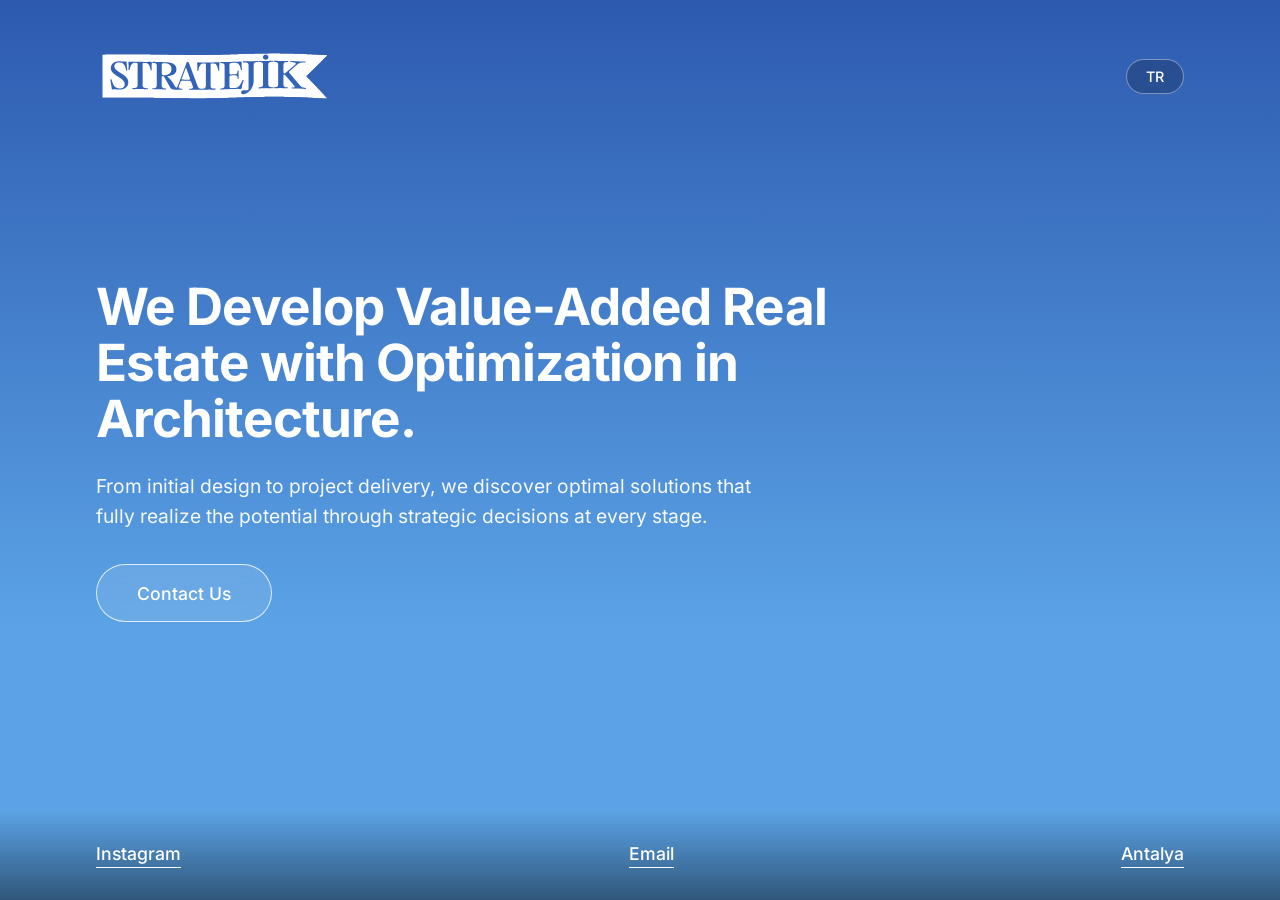
==== en/index.html @ 16b9bbb3 "Improve SEO, sharing, accessibility and performance - Fix favicon, apple-touch-icon and web manifest" ====
<!DOCTYPE html>
<html lang="en">
<head>
    <meta charset="UTF-8">
    <meta name="viewport" content="width=device-width, initial-scale=1.0, viewport-fit=cover">
    <meta name="theme-color" content="#5BA3E6">
    <!-- Opt out of forced dark mode (Samsung Internet / Chrome) -->
    <meta name="color-scheme" content="only light">
    <meta name="supported-color-schemes" content="light">

    <title>STRATEJİK – Development through Architecture</title>
    <meta name="description" content="Architecture and real estate development office based in Antalya, Turkey. We develop value-added real estate with optimization in architecture.">

    <!-- SEO: canonical URL and language alternates -->
    <link rel="canonical" href="https://stratejik.co/en/">
    <link rel="alternate" hreflang="tr" href="https://stratejik.co/">
    <link rel="alternate" hreflang="en" href="https://stratejik.co/en/">
    <link rel="alternate" hreflang="x-default" href="https://stratejik.co/">

    <!-- Social sharing preview -->
    <meta property="og:type" content="website">
    <meta property="og:site_name" content="STRATEJİK">
    <meta property="og:title" content="STRATEJİK – Development through Architecture">
    <meta property="og:description" content="We develop value-added real estate with optimization in architecture. Antalya, Turkey.">
    <meta property="og:url" content="https://stratejik.co/en/">
    <meta property="og:image" content="https://stratejik.co/og-image.jpg">
    <meta property="og:image:width" content="1200">
    <meta property="og:image:height" content="630">
    <meta property="og:image:alt" content="STRATEJİK logo and project visual">
    <meta property="og:locale" content="en_US">
    <meta property="og:locale:alternate" content="tr_TR">
    <meta name="twitter:card" content="summary_large_image">

    <!-- Favicon -->
    <link rel="icon" href="/favicon/favicon.ico" sizes="any">
    <link rel="icon" type="image/png" sizes="32x32" href="/favicon/favicon-32x32.png">
    <link rel="icon" type="image/png" sizes="16x16" href="/favicon/favicon-16x16.png">
    <link rel="apple-touch-icon" href="/favicon/apple-touch-icon.png">
    <link rel="manifest" href="/favicon/site.webmanifest">

    <!-- Performance: preload font and images -->
    <link rel="preload" href="/fonts/inter-latin-wght-normal.woff2" as="font" type="font/woff2" crossorigin>
    <link rel="preload" href="/website-background-desktop.jpg" as="image" media="(min-width: 769px)">
    <link rel="preload" href="/website-background-p1.jpg" as="image" media="(max-width: 768px)">

    <!-- Stylesheet -->
    <link rel="stylesheet" href="/style.css">

    <!-- Structured data for Google -->
    <script type="application/ld+json">
    {
        "@context": "https://schema.org",
        "@type": "ProfessionalService",
        "name": "STRATEJİK",
        "alternateName": "Stratejik Mimarlık",
        "description": "Architecture and real estate development office based in Antalya.",
        "url": "https://stratejik.co/en/",
        "logo": "https://stratejik.co/favicon/android-chrome-512x512.png",
        "image": "https://stratejik.co/og-image.jpg",
        "email": "info@stratejik.co",
        "address": {
            "@type": "PostalAddress",
            "addressLocality": "Antalya",
            "addressCountry": "TR"
        },
        "areaServed": "Antalya",
        "hasMap": "https://maps.app.goo.gl/JWoJA8xjEqFPjVyT9",
        "sameAs": ["https://instagram.com/stratejik.co"]
    }
    </script>

    <script src="/app.js" defer></script>
</head>
<body>

    <!-- Header: logo and language switch -->
    <header class="header">
        <a href="/en/" aria-label="Home" class="logo-link">
            <object data="/stratejik_logo_animation.svg" type="image/svg+xml" class="logo" width="240" aria-label="STRATEJİK">
                <!-- Fallback for older browsers -->
                <img src="/stratejik_logo_animation.svg" alt="Stratejik Architecture Logo" width="240" height="auto">
            </object>
        </a>
        <a href="/" class="btn lang-toggle" hreflang="tr" lang="tr">TR<span class="sr-only"> – Türkçe</span></a>
    </header>

    <!-- Main content: headline and call to action -->
    <main class="main-content">
        <div class="text-container">
            <h1 class="main-headline">We Develop Value-Added Real Estate with Optimization in Architecture.</h1>
            <p class="sub-headline">
                From initial design to project delivery, we discover optimal solutions that fully realize the potential through strategic decisions at every stage.
            </p>
            <a href="mailto:info@stratejik.co" class="btn cta-button">Contact Us</a>
        </div>
    </main>

    <!-- Footer: social media and contact -->
    <footer class="footer">
        <a href="https://instagram.com/stratejik.co" target="_blank" rel="noopener noreferrer">Instagram</a>
        <a href="mailto:info@stratejik.co">Email</a>
        <a href="https://maps.app.goo.gl/JWoJA8xjEqFPjVyT9" target="_blank" rel="noopener noreferrer">Antalya</a>
    </footer>

</body>
</html>
---- style.css ----
/* =========================================
   0. FONT (Inter, kendi sunucumuzdan - Google Fonts'a istek yok)
   latin-ext dosyası Türkçe ğ, ş, İ gibi karakterleri içerir.
   ========================================= */
@font-face {
    font-family: 'Inter';
    font-style: normal;
    font-display: swap;
    font-weight: 100 900;
    src: url('fonts/inter-latin-ext-wght-normal.woff2') format('woff2');
    unicode-range: U+0100-02BA, U+02BD-02C5, U+02C7-02CC, U+02CE-02D7, U+02DD-02FF, U+0304, U+0308, U+0329, U+1D00-1DBF, U+1E00-1E9F, U+1EF2-1EFF, U+2020, U+20A0-20AB, U+20AD-20C0, U+2113, U+2C60-2C7F, U+A720-A7FF;
}

@font-face {
    font-family: 'Inter';
    font-style: normal;
    font-display: swap;
    font-weight: 100 900;
    src: url('fonts/inter-latin-wght-normal.woff2') format('woff2');
    unicode-range: U+0000-00FF, U+0131, U+0152-0153, U+02BB-02BC, U+02C6, U+02DA, U+02DC, U+0304, U+0308, U+0329, U+2000-206F, U+20AC, U+2122, U+2191, U+2193, U+2212, U+2215, U+FEFF, U+FFFD;
}

/* =========================================
   1. DEĞİŞKENLER & TEMEL AYARLAR
   ========================================= */
:root {
    /* Tarayıcıların otomatik koyu mod dönüşümünü engeller */
    color-scheme: only light;
    --primary-text-color: #ffffff;

    --cta-background-color: rgba(255, 255, 255, 0.1);
    --cta-hover-background-color: rgba(255, 255, 255, 0.25);
    --safe-bottom: env(safe-area-inset-bottom, 20px);
    /* Görünür ekran yüksekliğinin %1'i (dvh desteklemeyen eski tarayıcılarda vh) */
    --vh: 1vh;
}

@supports (height: 1dvh) {
    :root { --vh: 1dvh; }
}

html {
    /* Sayfa sınırında esneme / yenileme animasyonunu kapat */
    overscroll-behavior: none;
}

*, *::before, *::after { 
    box-sizing: border-box; 
}

body {
    margin: 0;
    padding: 0;
    font-family: 'Inter', -apple-system, BlinkMacSystemFont, "Segoe UI", Roboto, Helvetica, Arial, sans-serif;
    color: var(--primary-text-color);
    background-color: #5BA3E6;
    /* Masaüstü (Varsayılan) Arka Plan Ayarları - Gradient Karartma Eklendi */
    background-image: 
        linear-gradient(to bottom, rgba(45, 90, 175, 1) 0%, transparent 70%),
        url('website-background-desktop.jpg');
    background-size: 100% 100%, cover;
    background-position: center top, center center;
    background-repeat: no-repeat, no-repeat;
    background-attachment: fixed;
    
    overflow: hidden;
    -webkit-font-smoothing: antialiased;
    -moz-osx-font-smoothing: grayscale;
}

/* =========================================
   2. HEADER & LOGO
   ========================================= */
.header {
    position: fixed;
    top: 0;
    left: 0;
    width: 100%;
    /* Çentik olan cihazlar için güvenli alan boşluğu */
    padding: max(3rem, env(safe-area-inset-top)) 6rem 3rem 6rem;
    display: flex;
    justify-content: space-between;
    align-items: center;
    z-index: 100;
}

.logo {
   pointer-events: none;
    width: 240px;
    max-width: 80vw;
    height: auto;
 /*    filter: invert(0); */
    display: block;
}
/* =========================================
   3. ANA İÇERİK (TYPOGRAPHY & LAYOUT)
   ========================================= */
.main-content {
    position: absolute;
    top: 0;
    left: 0;
    width: 100%;
    height: 100dvh;
    display: flex;
    align-items: center;
    justify-content: flex-start;
    padding: 0 2rem 0 6rem;
    z-index: 10;
}

.text-container {
    max-width: 65%;
    display: flex;
    flex-direction: column;
    gap: 1.5rem;
}

.main-headline {
    font-size: clamp(2rem, 4vw, 3.8rem);
    font-weight: 700;
    line-height: 1.1;
    margin: 0;
    letter-spacing: -0.02em;
}

.sub-headline {
    font-size: clamp(1.1rem, 1.5vw, 1.4rem);
    font-weight: 400;
    line-height: 1.6;
    margin: 0;
    max-width: 90%;
    opacity: 0.95;
}

/* =========================================
   4. BUTONLAR
   ========================================= */
.btn {
    display: inline-flex;
    align-items: center;
    justify-content: center;
    text-decoration: none;
    color: var(--primary-text-color);
    border: 1px solid rgba(255, 255, 255, 0.8);
    border-radius: 50px;
    background-color: var(--cta-background-color);
    backdrop-filter: blur(10px);
    -webkit-backdrop-filter: blur(10px);
    font-weight: 500;
    cursor: pointer;
    transition: all 0.3s ease;
    outline: none;
}

.btn:hover, .btn:focus-visible {
    background-color: var(--cta-hover-background-color);
}

.cta-button {
    align-self: flex-start;
    padding: 1.1rem 2.5rem;
    font-size: 1.1rem;
    margin-top: 0.5rem;
}

.lang-toggle {
    padding: 0.5rem 1.2rem;
    font-size: 0.9rem;
    background: rgba(0, 0, 0, 0.2);
    border: 1px solid rgba(255, 255, 255, 0.4);
    /* iOS soluklaştırma sorununa karşı eklendi */
    color: #ffffff !important; 
    -webkit-text-fill-color: #ffffff;
    opacity: 1;
}

/* Ekranda görünmeyen ama ekran okuyucuların okuduğu metin */
.sr-only {
    position: absolute;
    width: 1px;
    height: 1px;
    padding: 0;
    margin: -1px;
    overflow: hidden;
    clip: rect(0, 0, 0, 0);
    white-space: nowrap;
    border: 0;
}

/* =========================================
   5. FOOTER
   ========================================= */
.footer {
    position: fixed;
    bottom: 0;
    left: 0;
    width: 100%;
    padding: 2rem 6rem;
    display: flex;
    justify-content: space-between;
    background: linear-gradient(to top, rgba(0, 0, 0, 0.7) -50%, transparent 100%);
    z-index: 100;
}

.footer a {
    color: var(--primary-text-color);
    text-decoration: none;
    font-size: 1.1rem;
    font-weight: 500;
    border-bottom: 1px solid var(--primary-text-color);
    padding-bottom: 3px;
    transition: opacity 0.3s ease;
}

.footer a:hover, .footer a:focus-visible {
    opacity: 0.7;
}

/* =========================================
   6. RESPONSIVE TASARIM (TABLET & MOBİL)
   ========================================= */

/* Tablet & Küçük Masaüstü */
@media (max-width: 1024px) {
    .header { 
        padding: max(2rem, env(safe-area-inset-top)) 2rem 2rem 2rem; 
    }
    .footer { padding: 2rem; }
    .main-content { padding: 0 2rem; }
    .text-container { max-width: 100%; }
}

/* Mobil Görünüm (Dikey - Portrait)
   Sayfa kaydırılmaz; her şey ekrana sığacak şekilde ölçeklenir.
   Tasarım 414x800 px'lik bir ekran (iPhone) referans alınarak yapıldı.
   --u bu referanstaki "1 piksel"in o ekrandaki karşılığıdır: ekran daha
   dar ya da daha kısaysa tüm yazı, buton ve boşluklar aynı oranda küçülür,
   böylece yerleşim oranları her telefonda aynı kalır. */
@media (max-width: 768px) {
    :root {
        --u: min(calc(100vw / 414), calc(var(--vh) * 100 / 800));
    }

    body {
        /* Sayfayı ekrana sabitle: kaydırma ve sınırda esneme (bounce) olmasın */
        position: fixed;
        top: 0; right: 0; bottom: 0; left: 0;
        overflow: hidden;
        background-image: none;
        background-color: rgba(45, 90, 175, 1);
    }

    /* Arka plan: ekranın tabanına dayalı, oranı bozulmadan (cover) */
    body::before {
        content: "";
        position: fixed;
        top: 0; right: 0; bottom: 0; left: 0;
        z-index: -1;
        pointer-events: none;
        background-image:
            linear-gradient(to bottom, rgba(45, 90, 175, 1) 0%, transparent 70%),
            url('website-background-p1.jpg');
        background-position: center top, center bottom;
        background-size: 100% 100%, cover;
        background-repeat: no-repeat, no-repeat;
    }

    .header {
        /* Çentik alanı için güvenli boşluk */
        padding: max(calc(24 * var(--u)), env(safe-area-inset-top)) calc(24 * var(--u)) calc(24 * var(--u));
        justify-content: center;
    }

    .logo { width: calc(170 * var(--u)); }

    .lang-toggle {
        position: absolute;
        right: calc(24 * var(--u));
        /* Çentiğe göre buton hizalamasını güvenli alana kaydırmak için */
        top: max(50%, calc(env(safe-area-inset-top) + 20px));
        transform: translateY(-50%);
        padding: calc(8 * var(--u)) calc(19.2 * var(--u));
        font-size: calc(14.4 * var(--u));
    }

    /* Yazı bloğu, ekranın üstten %15'i ile alttan %30'u arasında ortalanır */
    .main-content {
        position: absolute;
        top: 0; right: 0; bottom: 0; left: 0;
        height: 100%;
        padding: calc(var(--vh) * 15) calc(24 * var(--u)) calc(var(--vh) * 30);
        justify-content: center;
    }

    .text-container {
        /* Genişlik de ölçeklenir: satır kırılmaları her ekranda aynı kalır */
        width: calc(366 * var(--u));
        max-width: 100%;
        align-items: center;
        text-align: center;
        gap: calc(19.2 * var(--u));
    }

    .main-headline { font-size: calc(32 * var(--u)); }

    .sub-headline {
        max-width: 100%;
        font-size: calc(17.6 * var(--u));
    }

    .cta-button {
        align-self: center;
        width: 100%;
        max-width: calc(320 * var(--u));
        padding: calc(19.2 * var(--u));
        margin-top: calc(16 * var(--u));
        font-size: calc(17.6 * var(--u));
    }

    .footer {
        padding: calc(24 * var(--u));
        padding-bottom: calc(16 * var(--u) + var(--safe-bottom));
        justify-content: space-around;
        background: linear-gradient(to top, rgba(0, 0, 0, 0.85) 0%, transparent 100%);
    }

    .footer a { font-size: calc(16 * var(--u)); }
}

/* Mobil Görünüm (Yatay - Landscape Ekran Döndürme Durumu) */
@media (max-height: 500px) and (orientation: landscape) {
    /* Yatay ekranda ölçek referansı 844x390 px */
    :root { --u: min(calc(100vw / 844), calc(var(--vh) * 100 / 390)); }

    .header { padding: max(1rem, env(safe-area-inset-top)) 2rem 1rem 2rem; }
    .logo { width: 150px; }
    .lang-toggle { right: 2rem; top: 50%; }
    
    .main-content {
        padding: 70px 2rem 60px 2rem;
        min-height: 100dvh;
    }
    
    .text-container {
        width: auto;
        flex-direction: row;
        align-items: center;
        text-align: left;
        gap: 2rem;
    }
    
    .sub-headline { display: none; }
    
    .cta-button {
        margin: 0;
        padding: 0.8rem 1.5rem;
        width: auto;
        white-space: nowrap;
    }
    
    .footer { padding: 1rem 2rem; }
}
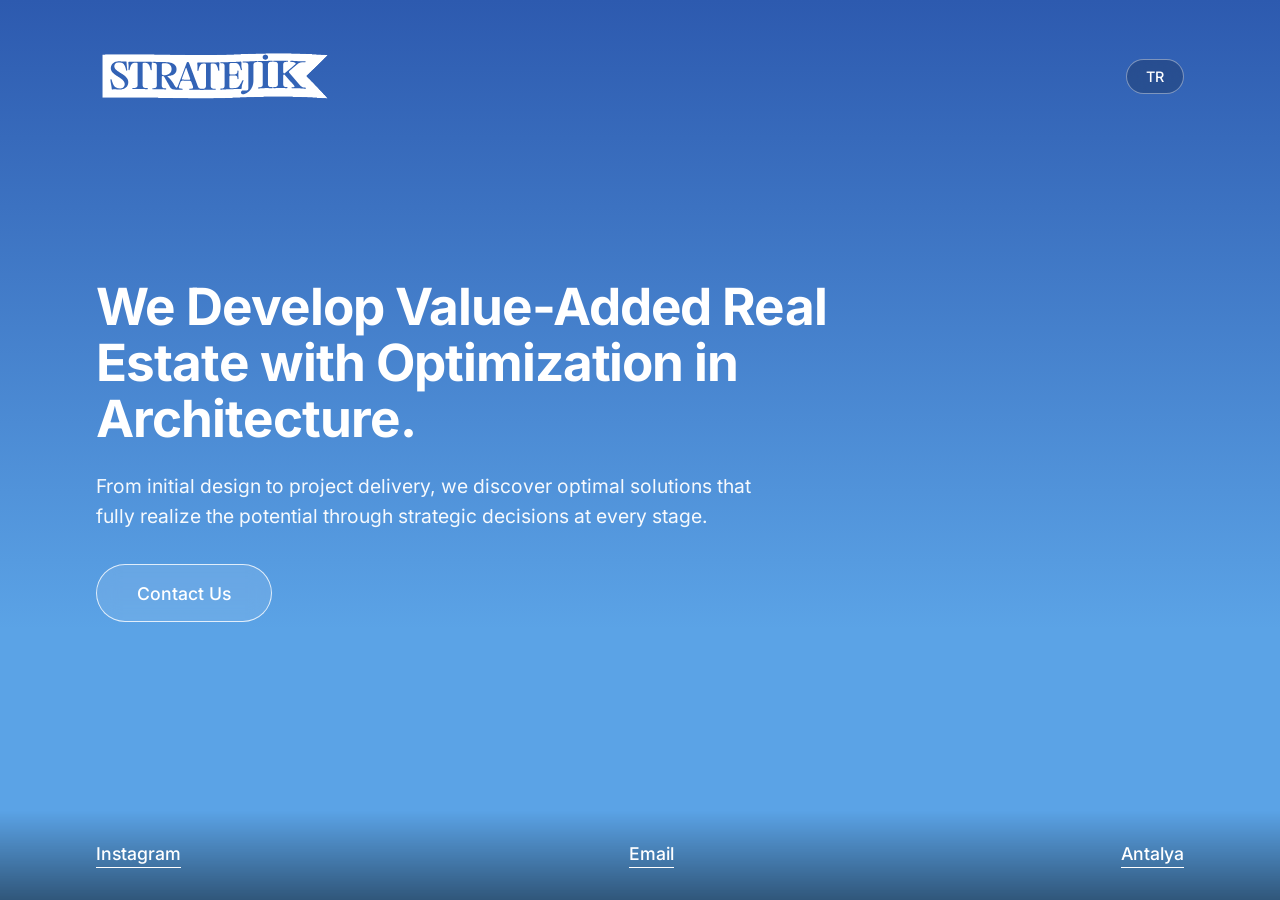
==== commit 809c8fb4: "Restore plain EN/TR language button and version CSS/JS URLs The hidden screen-reader span made the b" ====
--- a/en/index.html
+++ b/en/index.html
@@ -44,7 +44,7 @@
     <link rel="preload" href="/website-background-p1.jpg" as="image" media="(max-width: 768px)">
 
     <!-- Stylesheet -->
-    <link rel="stylesheet" href="/style.css">
+    <link rel="stylesheet" href="/style.css?v=2">
 
     <!-- Structured data for Google -->
     <script type="application/ld+json">
@@ -69,7 +69,7 @@
     }
     </script>
 
-    <script src="/app.js" defer></script>
+    <script src="/app.js?v=2" defer></script>
 </head>
 <body>
 
@@ -81,7 +81,7 @@
                 <img src="/stratejik_logo_animation.svg" alt="Stratejik Architecture Logo" width="240" height="auto">
             </object>
         </a>
-        <a href="/" class="btn lang-toggle" hreflang="tr" lang="tr">TR<span class="sr-only"> – Türkçe</span></a>
+        <a href="/" class="btn lang-toggle" hreflang="tr" lang="tr" aria-label="TR – Türkçe">TR</a>
     </header>
 
     <!-- Main content: headline and call to action -->
--- a/style.css
+++ b/style.css
@@ -174,18 +174,6 @@
     opacity: 1;
 }
 
-/* Ekranda görünmeyen ama ekran okuyucuların okuduğu metin */
-.sr-only {
-    position: absolute;
-    width: 1px;
-    height: 1px;
-    padding: 0;
-    margin: -1px;
-    overflow: hidden;
-    clip: rect(0, 0, 0, 0);
-    white-space: nowrap;
-    border: 0;
-}
 
 /* =========================================
    5. FOOTER
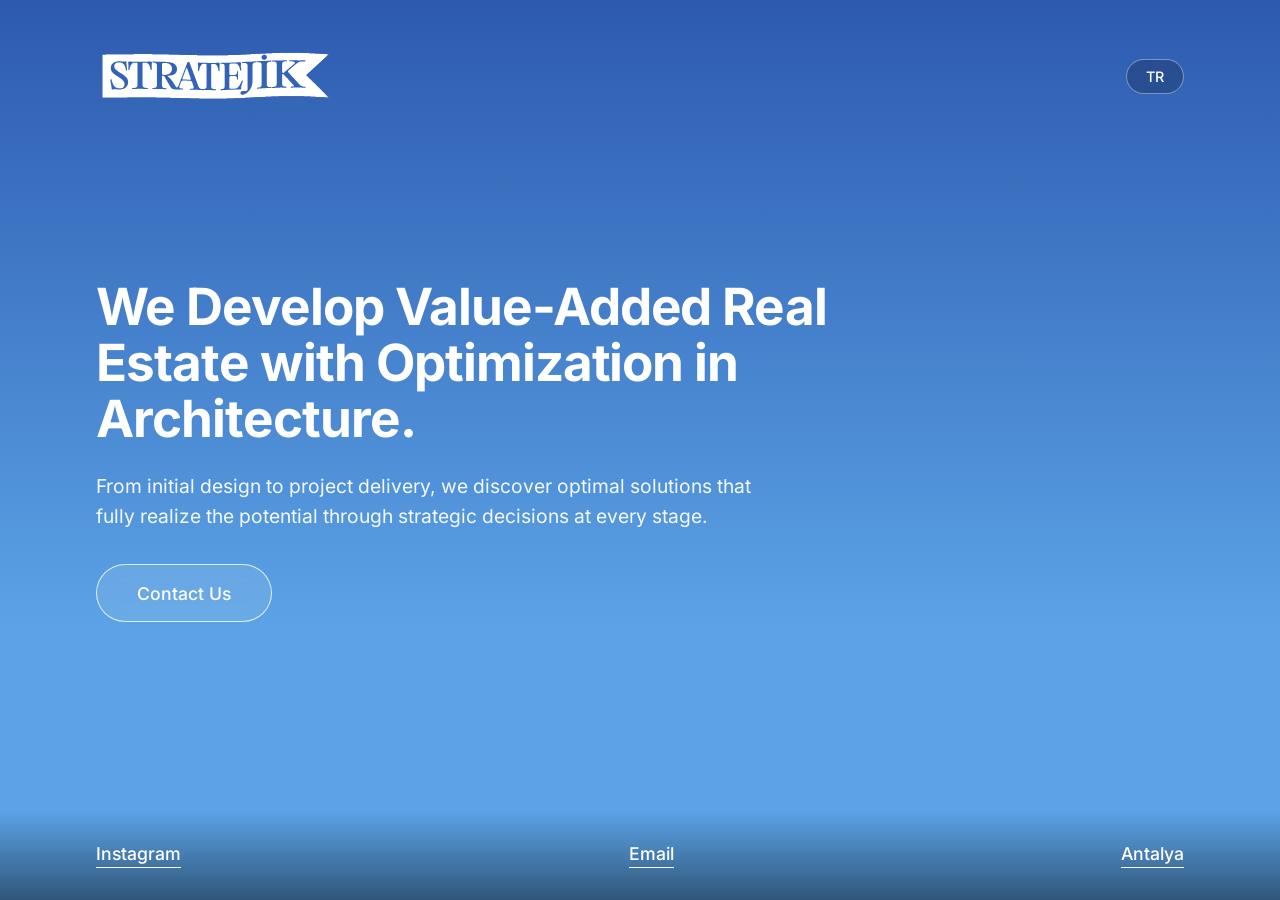
==== commit 074df493: "Add prefers-color-scheme rule so Samsung Internet stops force-darkening Samsung Internet ignores the" ====
--- a/en/index.html
+++ b/en/index.html
@@ -7,6 +7,7 @@
     <!-- Opt out of forced dark mode (Samsung Internet / Chrome) -->
     <meta name="color-scheme" content="only light">
     <meta name="supported-color-schemes" content="light">
+    <meta name="darkreader-lock">
 
     <title>STRATEJİK – Development through Architecture</title>
     <meta name="description" content="Architecture and real estate development office based in Antalya, Turkey. We develop value-added real estate with optimization in architecture.">
@@ -44,7 +45,7 @@
     <link rel="preload" href="/website-background-p1.jpg" as="image" media="(max-width: 768px)">
 
     <!-- Stylesheet -->
-    <link rel="stylesheet" href="/style.css?v=2">
+    <link rel="stylesheet" href="/style.css?v=3">
 
     <!-- Structured data for Google -->
     <script type="application/ld+json">
--- a/style.css
+++ b/style.css
@@ -37,6 +37,17 @@
 
 @supports (height: 1dvh) {
     :root { --vh: 1dvh; }
+}
+
+/* Samsung Internet koyu modu: <meta color-scheme> ayarını dikkate almaz;
+   stil dosyasında prefers-color-scheme sorgusu yoksa sayfayı zorla karartır.
+   Bu kural görünümü değiştirmez (aynı değerler), sadece Samsung'a sitenin
+   renklerine kendisinin karar verdiğini gösterir. Silmeyin. */
+@media (prefers-color-scheme: dark) {
+    :root {
+        color-scheme: only light;
+        --primary-text-color: #ffffff;
+    }
 }
 
 html {
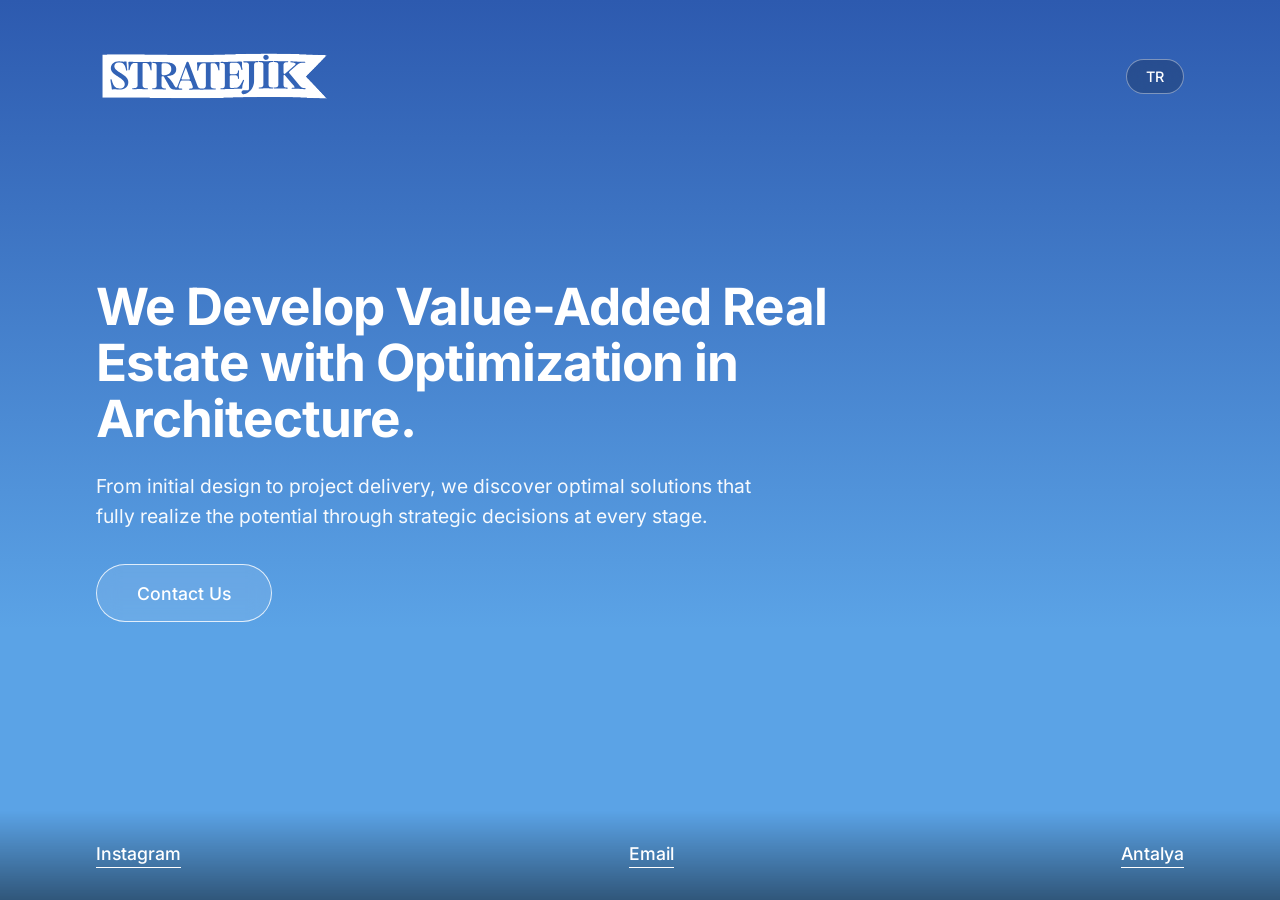
==== commit 8db2543a: "Fix missing logo and blue Safari toolbar - X-Frame-Options DENY blocked the logo, which is embedded " ====
--- a/en/index.html
+++ b/en/index.html
@@ -45,7 +45,7 @@
     <link rel="preload" href="/website-background-p1.jpg" as="image" media="(max-width: 768px)">
 
     <!-- Stylesheet -->
-    <link rel="stylesheet" href="/style.css?v=3">
+    <link rel="stylesheet" href="/style.css?v=4">
 
     <!-- Structured data for Google -->
     <script type="application/ld+json">
--- a/style.css
+++ b/style.css
@@ -240,11 +240,15 @@
         --u: min(calc(100vw / 414), calc(var(--vh) * 100 / 800));
     }
 
+    /* Sayfa ekran boyunda; kaydırılacak içerik yok. Kenardaki esneme app.js ile
+       engellenir. Not: body'ye position: fixed VERMEYİN - iOS 26 Safari alttaki
+       araç çubuğunu kenardaki sabit öğenin rengine boyar (mavi çubuk sorunu). */
+    html, body {
+        height: 100%;
+        overflow: hidden;
+    }
+
     body {
-        /* Sayfayı ekrana sabitle: kaydırma ve sınırda esneme (bounce) olmasın */
-        position: fixed;
-        top: 0; right: 0; bottom: 0; left: 0;
-        overflow: hidden;
         background-image: none;
         background-color: rgba(45, 90, 175, 1);
     }
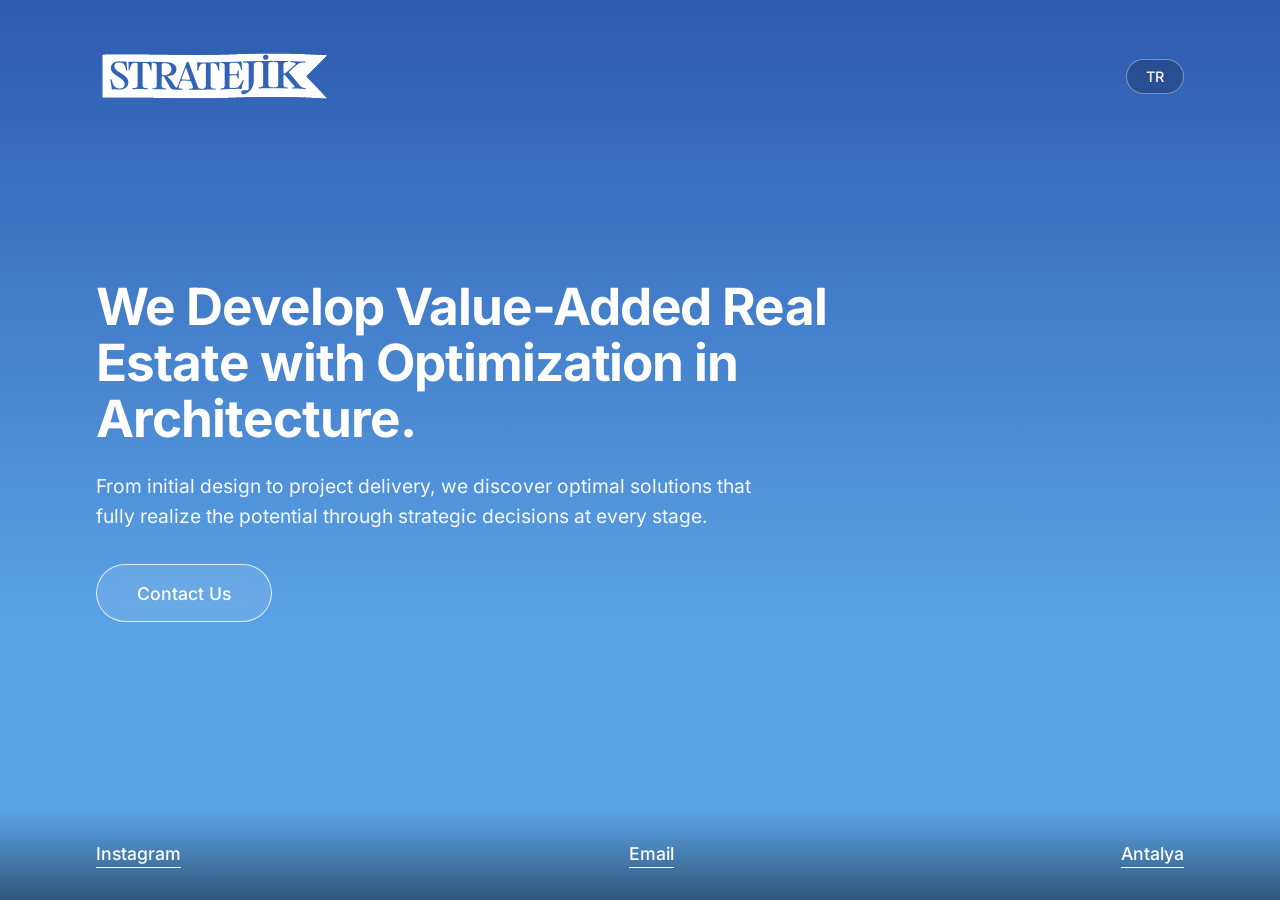
==== commit 04e56665: "Make mobile page background black so Safari's bottom toolbar is dark iOS 26 Safari tints its bottom " ====
--- a/en/index.html
+++ b/en/index.html
@@ -45,7 +45,7 @@
     <link rel="preload" href="/website-background-p1.jpg" as="image" media="(max-width: 768px)">
 
     <!-- Stylesheet -->
-    <link rel="stylesheet" href="/style.css?v=4">
+    <link rel="stylesheet" href="/style.css?v=5">
 
     <!-- Structured data for Google -->
     <script type="application/ld+json">
@@ -73,6 +73,7 @@
     <script src="/app.js?v=2" defer></script>
 </head>
 <body>
+    <div class="safari-top-tint" aria-hidden="true"></div>
 
     <!-- Header: logo and language switch -->
     <header class="header">
--- a/style.css
+++ b/style.css
@@ -78,6 +78,9 @@
     -webkit-font-smoothing: antialiased;
     -moz-osx-font-smoothing: grayscale;
 }
+
+/* Sadece mobilde kullanılır (bkz. mobil bölüm) */
+.safari-top-tint { display: none; }
 
 /* =========================================
    2. HEADER & LOGO
@@ -250,7 +253,28 @@
 
     body {
         background-image: none;
+        /* iOS 26 Safari alttaki araç çubuğunu body'nin arka plan rengine boyar;
+           siyah = koyu araç çubuğu.
+           ESKİ RENK: rgba(45, 90, 175, 1) - sayfa kaydırılabilirken yenileme /
+           esneme sırasında fotoğrafın üstünde açılan boşluğun mavi görünmesini
+           sağlıyordu. Sayfa artık kaydırılmadığı için siyaha çevrildi. Kaydırma
+           geri gelirse bu rengi geri koyun. */
+        background-color: #000000;
+    }
+
+    /* Üst çubuk mavi kalsın: Safari üst çubuğu, ekranın en üstündeki sabit
+       öğenin arka plan rengine boyar (yoksa body'nin siyahına). Bu şerit,
+       arka plan gradyanının başlangıç rengiyle aynı olduğu için görünmez. */
+    .safari-top-tint {
+        display: block;
+        position: fixed;
+        top: 0;
+        left: 0;
+        width: 100%;
+        height: 12px;
         background-color: rgba(45, 90, 175, 1);
+        z-index: 99;
+        pointer-events: none;
     }
 
     /* Arka plan: ekranın tabanına dayalı, oranı bozulmadan (cover) */
@@ -335,6 +359,9 @@
     /* Yatay ekranda ölçek referansı 844x390 px */
     :root { --u: min(calc(100vw / 844), calc(var(--vh) * 100 / 390)); }
 
+    /* Yatayda resim farklı kırpıldığı için şerit seçilebiliyor; kapalı */
+    .safari-top-tint { display: none; }
+
     .header { padding: max(1rem, env(safe-area-inset-top)) 2rem 1rem 2rem; }
     .logo { width: 150px; }
     .lang-toggle { right: 2rem; top: 50%; }
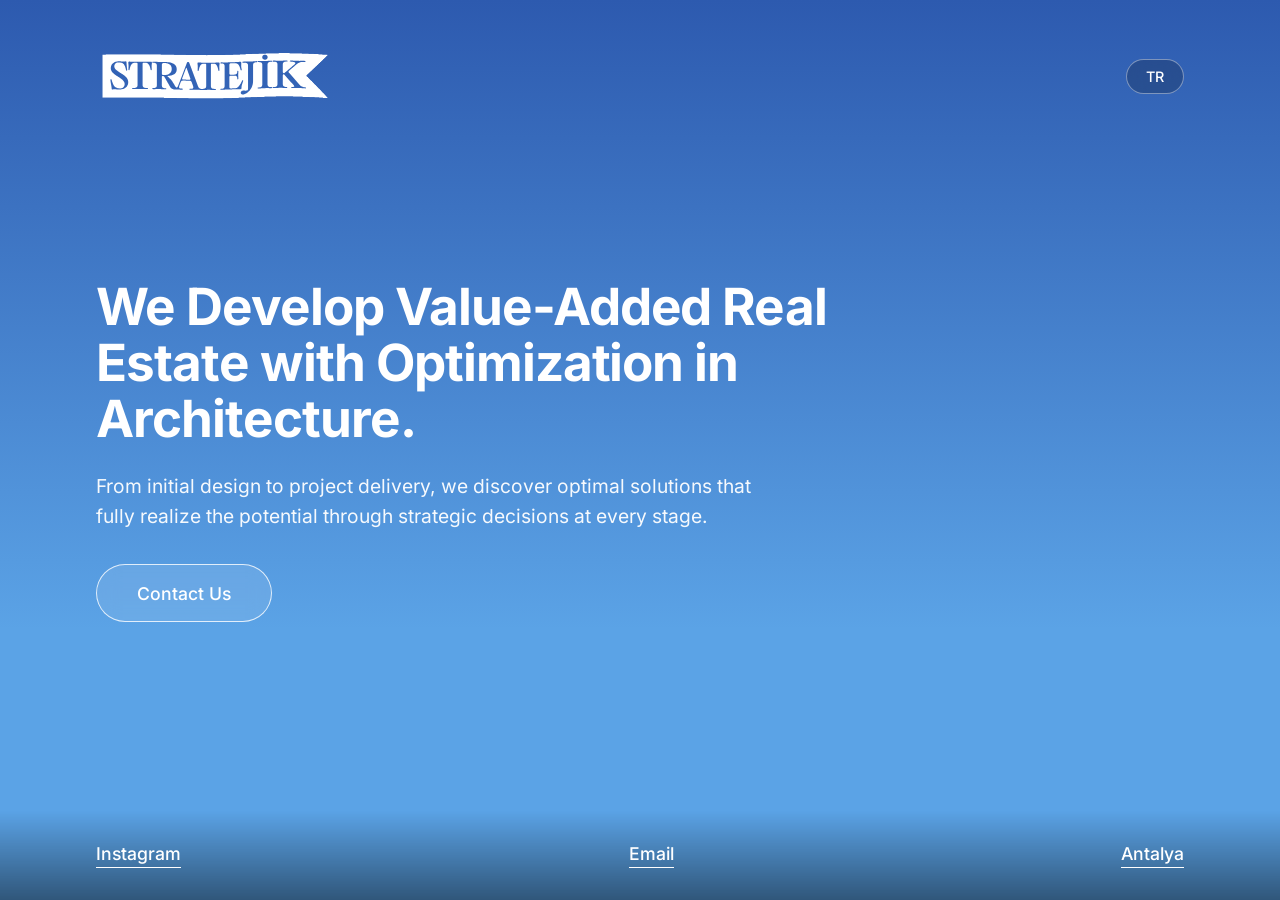
==== commit a0c62cc3: "iOS: extend background photo under Safari's bottom toolbar iOS 26 Safari clips position: fixed layer" ====
--- a/en/index.html
+++ b/en/index.html
@@ -45,7 +45,7 @@
     <link rel="preload" href="/website-background-p1.jpg" as="image" media="(max-width: 768px)">
 
     <!-- Stylesheet -->
-    <link rel="stylesheet" href="/style.css?v=5">
+    <link rel="stylesheet" href="/style.css?v=6">
 
     <!-- Structured data for Google -->
     <script type="application/ld+json">
--- a/style.css
+++ b/style.css
@@ -352,6 +352,33 @@
     }
 
     .footer a { font-size: calc(16 * var(--u)); }
+
+    /* Sadece iOS (Safari ve iOS'taki diğer tarayıcılar): resim alttaki araç
+       çubuğunun ALTINA uzansın. iOS 26 Safari sabit (position: fixed) öğeleri
+       araç çubuğunun üst kenarında keser, ama sayfanın normal katmanını çubuğun
+       altına çizer. Bu yüzden arka plan burada position: absolute ve ekranın en
+       altına kadar (100lvh) uzanıyor. Footer'ın karartması da (fixed olduğu için
+       kesilirdi) aynı katmana taşındı ki çubuğun hizasında çizgi oluşmasın.
+       Android ve diğerleri yukarıdaki fixed düzeni kullanmaya devam eder. */
+    @supports (-webkit-touch-callout: none) {
+        body::before {
+            position: absolute;
+            bottom: auto;
+            height: 100vh;
+            height: 100lvh;
+            background-image:
+                linear-gradient(to bottom, rgba(45, 90, 175, 1) 0%, transparent 70%),
+                linear-gradient(to top, rgba(0, 0, 0, 0.85) 0, rgba(0, 0, 0, 0.7) calc(100lvh - 100svh), transparent 100%),
+                url('website-background-p1.jpg');
+            /* Üst gradyan görünür ekran boyunda kalır; alt karartma = araç çubuğu
+               bölgesi + footer yüksekliği; resim tüm ekranı kaplar */
+            background-size: 100% calc(var(--vh) * 100), 100% calc(100lvh - 100svh + 100 * var(--u)), cover;
+            background-position: center top, center bottom, center bottom;
+            background-repeat: no-repeat, no-repeat, no-repeat;
+        }
+
+        .footer { background: none; }
+    }
 }
 
 /* Mobil Görünüm (Yatay - Landscape Ekran Döndürme Durumu) */
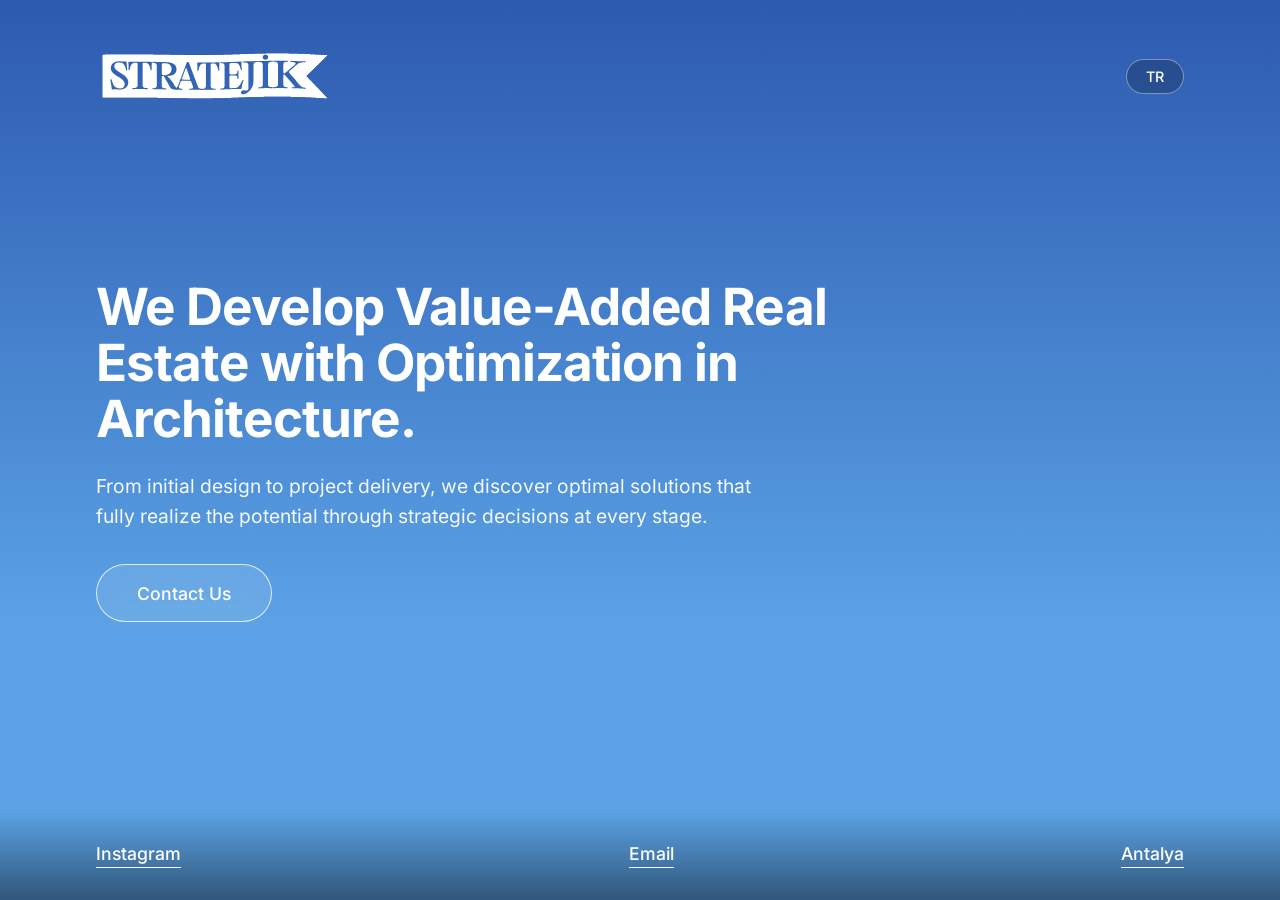
==== commit 1fa1d78a: "Revert "iOS: extend background photo under Safari's bottom toolbar" This reverts commit a0c62cc3e7eb" ====
--- a/en/index.html
+++ b/en/index.html
@@ -45,7 +45,7 @@
     <link rel="preload" href="/website-background-p1.jpg" as="image" media="(max-width: 768px)">
 
     <!-- Stylesheet -->
-    <link rel="stylesheet" href="/style.css?v=6">
+    <link rel="stylesheet" href="/style.css?v=5">
 
     <!-- Structured data for Google -->
     <script type="application/ld+json">
--- a/style.css
+++ b/style.css
@@ -352,33 +352,6 @@
     }
 
     .footer a { font-size: calc(16 * var(--u)); }
-
-    /* Sadece iOS (Safari ve iOS'taki diğer tarayıcılar): resim alttaki araç
-       çubuğunun ALTINA uzansın. iOS 26 Safari sabit (position: fixed) öğeleri
-       araç çubuğunun üst kenarında keser, ama sayfanın normal katmanını çubuğun
-       altına çizer. Bu yüzden arka plan burada position: absolute ve ekranın en
-       altına kadar (100lvh) uzanıyor. Footer'ın karartması da (fixed olduğu için
-       kesilirdi) aynı katmana taşındı ki çubuğun hizasında çizgi oluşmasın.
-       Android ve diğerleri yukarıdaki fixed düzeni kullanmaya devam eder. */
-    @supports (-webkit-touch-callout: none) {
-        body::before {
-            position: absolute;
-            bottom: auto;
-            height: 100vh;
-            height: 100lvh;
-            background-image:
-                linear-gradient(to bottom, rgba(45, 90, 175, 1) 0%, transparent 70%),
-                linear-gradient(to top, rgba(0, 0, 0, 0.85) 0, rgba(0, 0, 0, 0.7) calc(100lvh - 100svh), transparent 100%),
-                url('website-background-p1.jpg');
-            /* Üst gradyan görünür ekran boyunda kalır; alt karartma = araç çubuğu
-               bölgesi + footer yüksekliği; resim tüm ekranı kaplar */
-            background-size: 100% calc(var(--vh) * 100), 100% calc(100lvh - 100svh + 100 * var(--u)), cover;
-            background-position: center top, center bottom, center bottom;
-            background-repeat: no-repeat, no-repeat, no-repeat;
-        }
-
-        .footer { background: none; }
-    }
 }
 
 /* Mobil Görünüm (Yatay - Landscape Ekran Döndürme Durumu) */
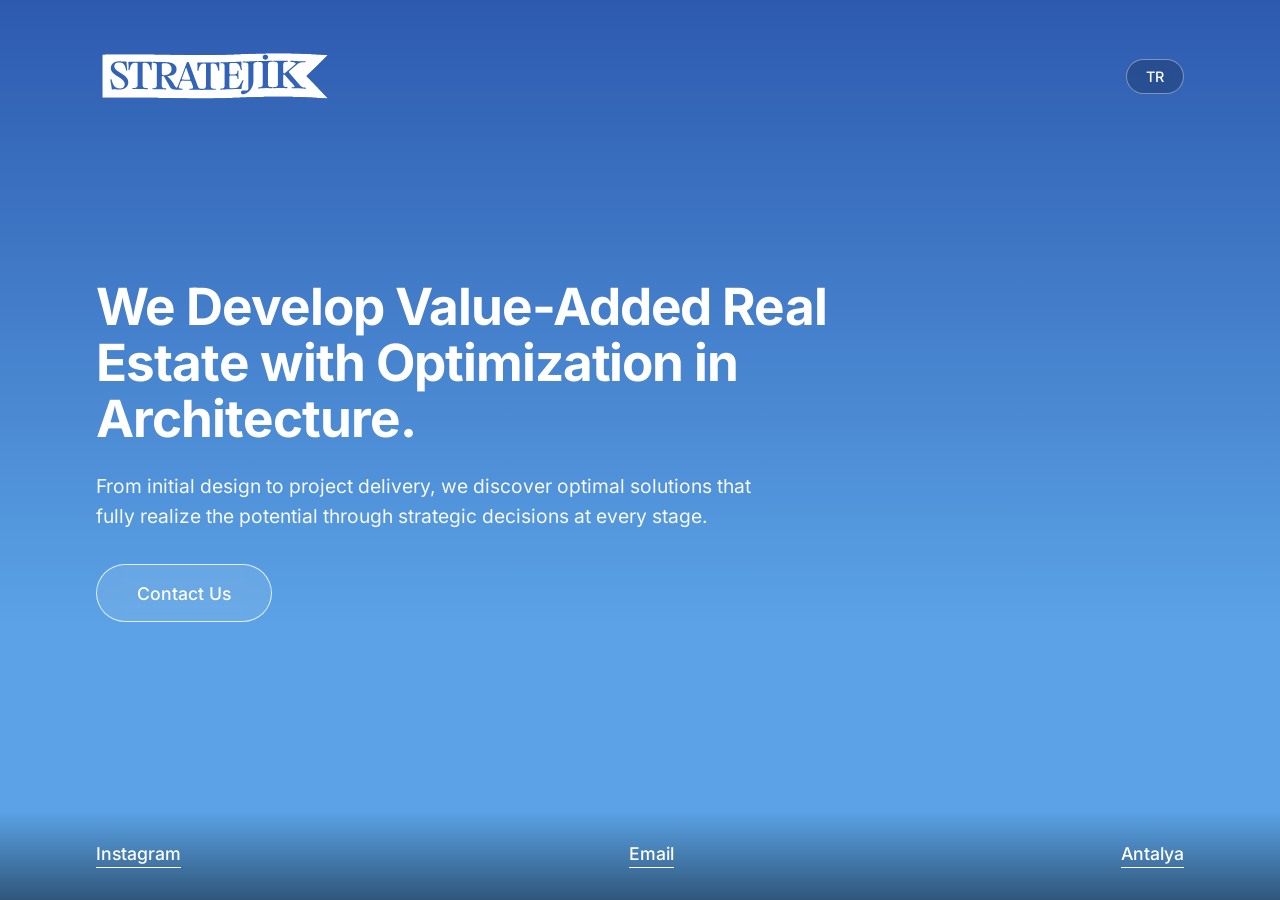
==== commit 1389aab5: "Point the Antalya link to the city instead of a shared map pin Use https://www.google.com/maps/place" ====
--- a/en/index.html
+++ b/en/index.html
@@ -65,7 +65,7 @@
             "addressCountry": "TR"
         },
         "areaServed": "Antalya",
-        "hasMap": "https://maps.app.goo.gl/JWoJA8xjEqFPjVyT9",
+        "hasMap": "https://www.google.com/maps/place/Antalya",
         "sameAs": ["https://instagram.com/stratejik.co"]
     }
     </script>
@@ -101,7 +101,7 @@
     <footer class="footer">
         <a href="https://instagram.com/stratejik.co" target="_blank" rel="noopener noreferrer">Instagram</a>
         <a href="mailto:info@stratejik.co">Email</a>
-        <a href="https://maps.app.goo.gl/JWoJA8xjEqFPjVyT9" target="_blank" rel="noopener noreferrer">Antalya</a>
+        <a href="https://www.google.com/maps/place/Antalya" target="_blank" rel="noopener noreferrer">Antalya</a>
     </footer>
 
 </body>
